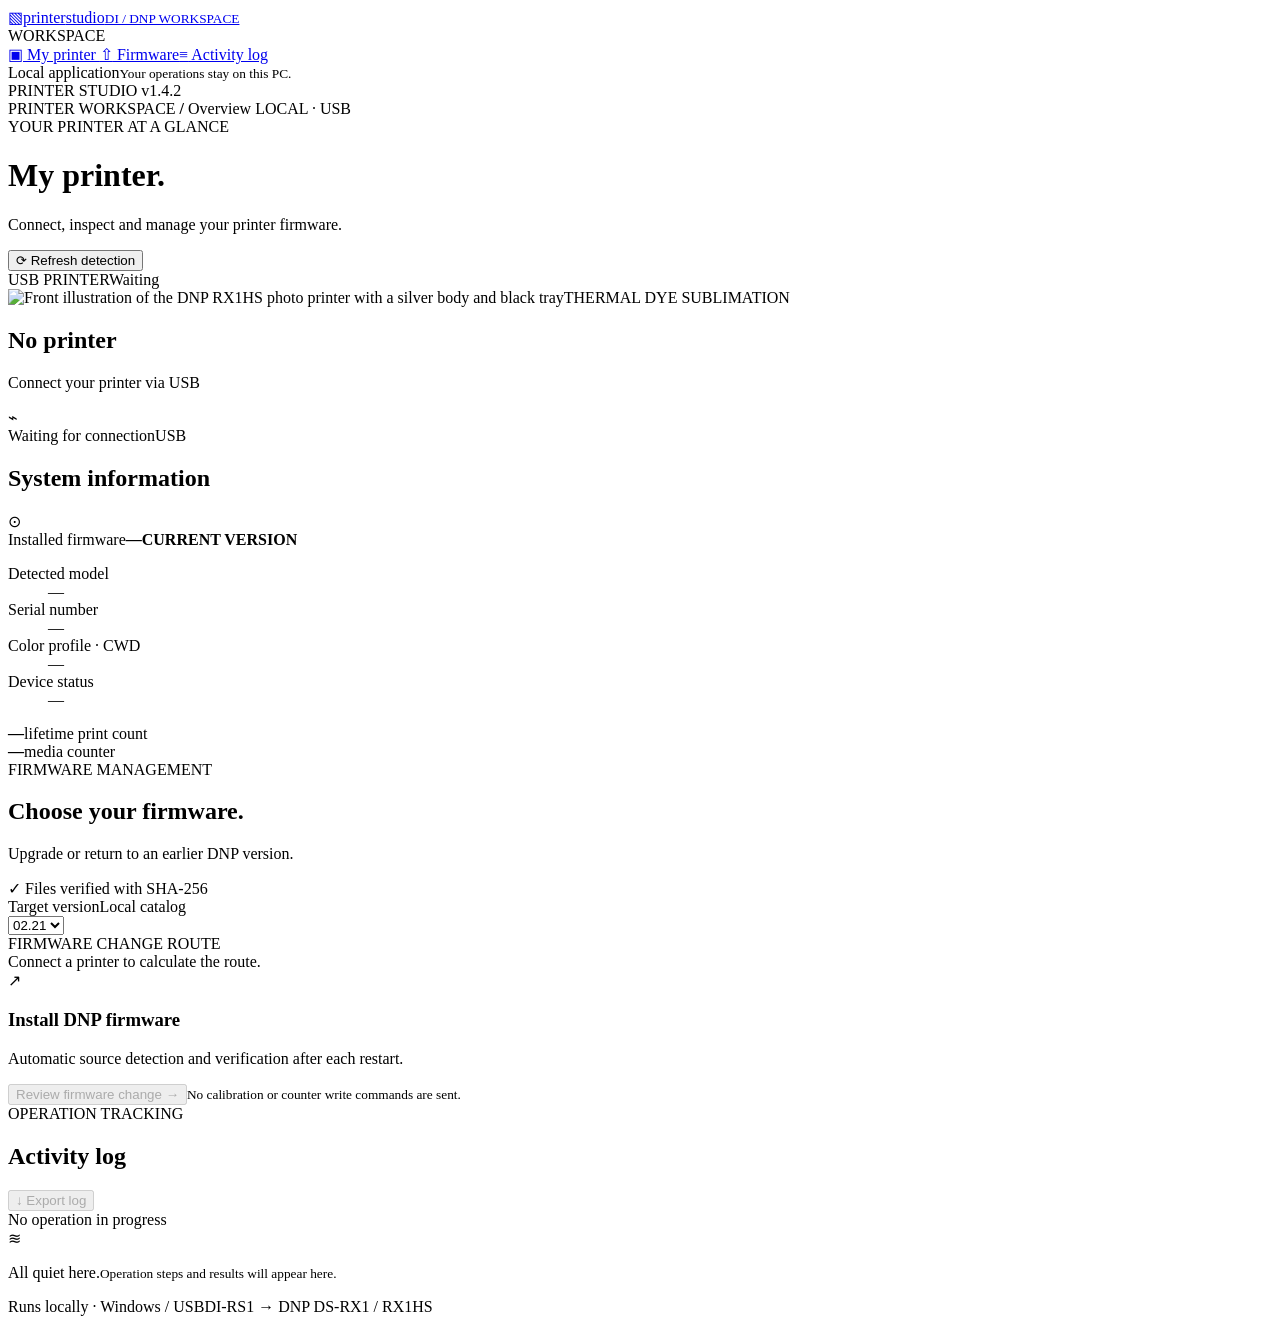
==== web/index.html @ 6d5b575f "Maximize the loaded workspace while retaining Windows controls" ====
<!doctype html>
<html lang="en">
<head><meta charset="utf-8"><meta name="viewport" content="width=device-width,initial-scale=1"><title>Printer Studio · DI / DNP</title><link rel="icon" type="image/x-icon" href="/assets/printer.ico"><link rel="stylesheet" href="/styles/studio.css"><link rel="stylesheet" href="/styles/desktop.css"><script type="module" src="/scripts/app.js"></script></head>
<body>
<div class="shell">
  <aside class="sidebar"><a class="brand" href="/" aria-label="Printer Studio"><span class="brand-icon">▧</span><span>printer<span class="brand-light">studio</span><small>DI / DNP WORKSPACE</small></span></a>
    <div class="nav-label">WORKSPACE</div><a class="nav-item selected" href="#overview"><span>▣</span> My printer <i></i></a><a class="nav-item" href="#firmwares"><span>⇧</span> Firmware</a><a class="nav-item" href="#activity"><span>≡</span> Activity log</a>
    <div class="sidebar-bottom"><span class="local-dot"></span> Local application<small>Your operations stay on this PC.</small><div>PRINTER STUDIO <span id="app-version">v1.4.2</span></div></div>
  </aside>
  <main id="overview"><header><span>PRINTER WORKSPACE <b>/</b> Overview</span><span class="local-pill"><i></i> LOCAL · USB</span></header>
    <div id="demo-banner" class="demo-banner" hidden>DEMO MODE — Simulated printer. No USB commands are sent.</div>
    <div class="page-heading"><div><div class="eyebrow">YOUR PRINTER AT A GLANCE</div><h1>My printer<span>.</span></h1><p>Connect, inspect and manage your printer firmware.</p></div><button id="scan" class="button secondary"><span>⟳</span> Refresh detection</button></div>
    <div id="notice" role="status" class="notice" hidden></div>
    <section class="overview-grid">
      <article class="card printer-card"><div class="card-top"><span class="eyebrow">USB PRINTER</span><span id="connection" class="badge">Waiting</span></div>
        <div class="printer-visual"><div class="visual-orbit"></div><img src="/assets/printer-front.svg" alt="Front illustration of the DNP RX1HS photo printer with a silver body and black tray" width="400" height="300"><span class="visual-caption">THERMAL DYE SUBLIMATION</span></div>
        <div class="printer-title"><div><h2 id="model">No printer</h2><p id="serial">Connect your printer via USB</p></div><span class="usb-icon">⌁</span></div>
        <div class="device-footer"><span><i id="device-dot"></i> <span id="device-status">Waiting for connection</span></span><span id="device-kind">USB</span></div>
      </article>
      <article class="card details-card"><div class="card-top"><h2>System information</h2><span class="small-icon">⊙</span></div><div class="firmware-current"><span class="muted">Installed firmware</span><strong id="firmware">—<span>CURRENT VERSION</span></strong></div><dl><div><dt>Detected model</dt><dd id="detail-model">—</dd></div><div><dt>Serial number</dt><dd id="detail-serial">—</dd></div><div><dt>Color profile · CWD</dt><dd id="cwd">—</dd></div><div><dt>Device status</dt><dd id="raw-status">—</dd></div></dl><div class="metrics"><div><strong id="counter">—</strong><span>lifetime print count</span></div><div><strong id="media">—</strong><span>media counter</span></div></div></article>
    </section>
    <section id="firmwares" class="card update-card"><div class="section-heading"><div><span class="eyebrow">FIRMWARE MANAGEMENT</span><h2>Choose your firmware.</h2><p>Upgrade or return to an earlier DNP version.</p></div><span class="subtle-badge">✓ Files verified with SHA-256</span></div>
      <div class="update-layout"><div><div class="field-heading"><label for="target">Target version</label><span>Local catalog</span></div><div id="version-options" class="version-options"></div><select id="target" class="sr-only" aria-label="Target version"><option>02.04</option><option>02.07</option><option>02.10</option><option selected>02.21</option></select><div class="route-label">FIRMWARE CHANGE ROUTE</div><div id="route" class="route">Connect a printer to calculate the route.</div></div>
        <div class="update-summary"><span class="summary-icon">↗</span><h3 id="update-title">Install DNP firmware</h3><p id="update-description">Automatic source detection and verification after each restart.</p><button id="update" class="button primary" disabled>Review firmware change <span>→</span></button><small>No calibration or counter write commands are sent.</small></div></div>
    </section>
    <section id="activity" class="card activity-card"><div class="card-top"><div><span class="eyebrow">OPERATION TRACKING</span><h2>Activity log</h2></div><button id="export" class="text-button" disabled>↓ Export log</button></div><div id="job-status" class="job-status">No operation in progress</div><div id="steps-progress" class="steps-progress"></div><div id="events" class="events" aria-live="polite"><div class="empty-log"><span>≋</span><p>All quiet here.<small>Operation steps and results will appear here.</small></p></div></div></section>
    <footer><span><i class="local-dot"></i> Runs locally · Windows / USB</span><span>DI-RS1 → DNP DS-RX1 / RX1HS</span></footer>
  </main>
</div>
<dialog id="confirm"><form method="dialog"><span class="eyebrow">CONFIRM FIRMWARE CHANGE</span><h2>Change printer firmware</h2><p id="confirm-info"></p><div class="confirm-note">Keep the printer powered on and connected via USB throughout the operation. Close other printer utilities. Keep this application open.</div><label class="check"><input id="ack" type="checkbox"> I have checked the printer and want to start this firmware change.</label><div class="dialog-actions"><button class="button secondary" value="cancel">Cancel</button><button id="confirm-start" type="button" class="button primary" disabled>Start firmware change</button></div></form></dialog>
</body></html>
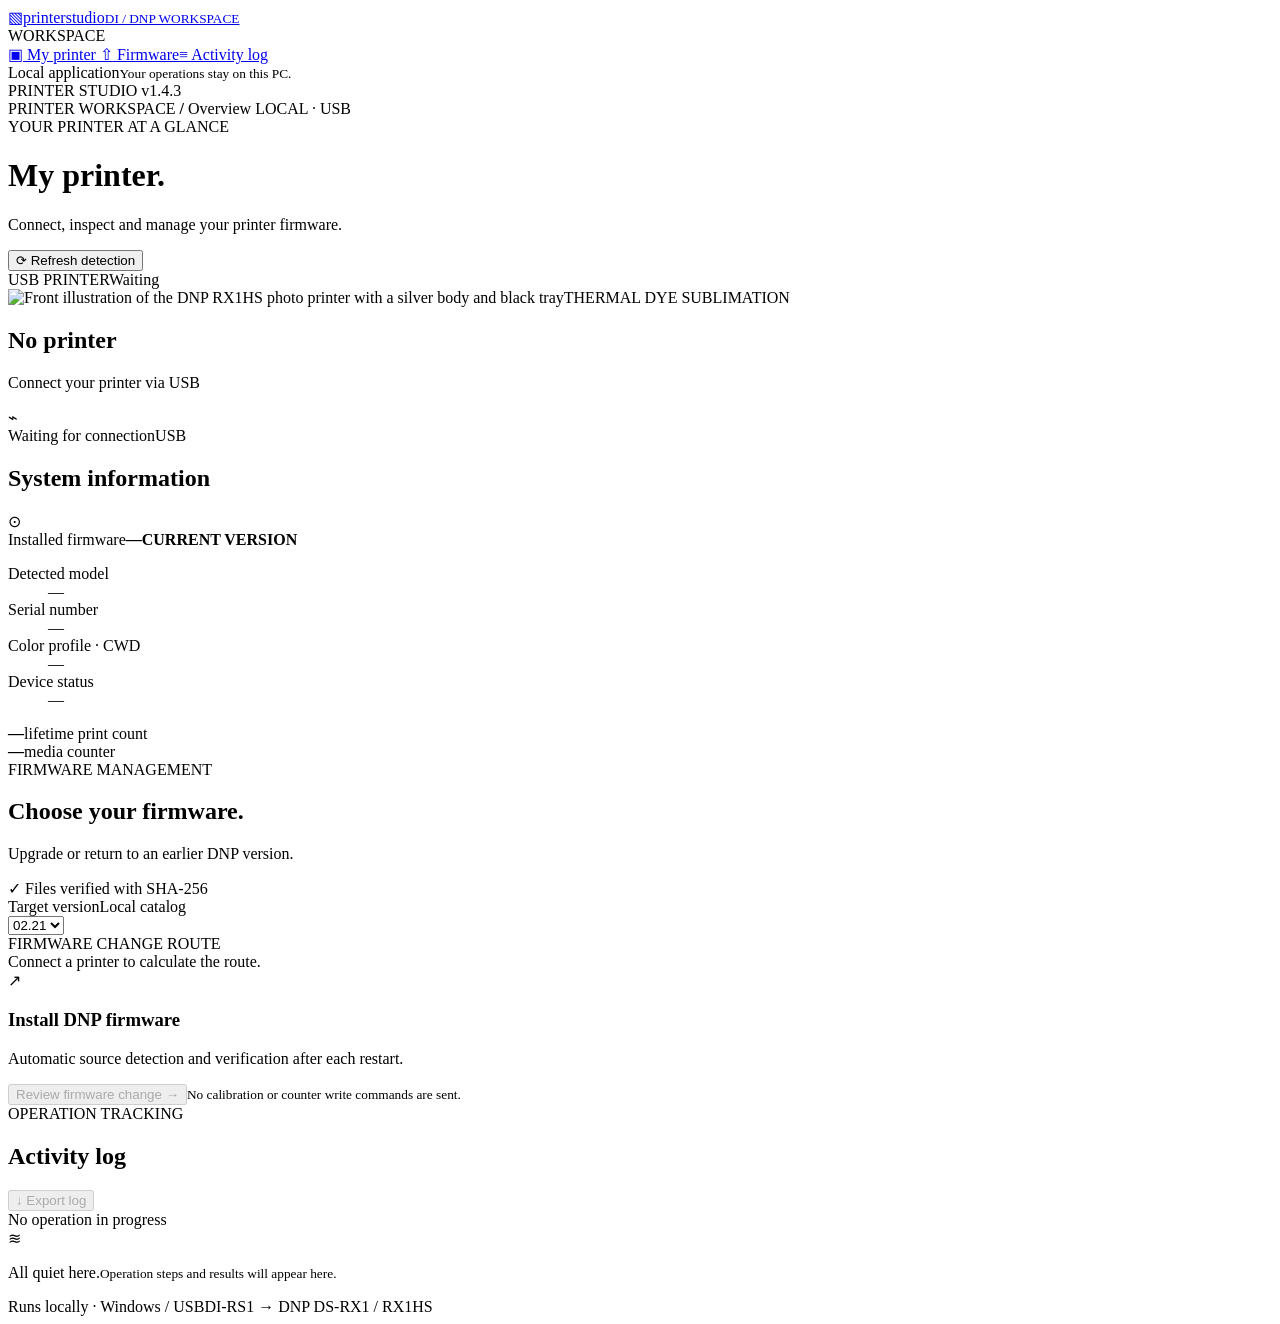
==== commit af9c43c4: "Isolate the Windows installer helper from the frozen runtime" ====
--- a/web/index.html
+++ b/web/index.html
@@ -5,7 +5,7 @@
 <div class="shell">
   <aside class="sidebar"><a class="brand" href="/" aria-label="Printer Studio"><span class="brand-icon">▧</span><span>printer<span class="brand-light">studio</span><small>DI / DNP WORKSPACE</small></span></a>
     <div class="nav-label">WORKSPACE</div><a class="nav-item selected" href="#overview"><span>▣</span> My printer <i></i></a><a class="nav-item" href="#firmwares"><span>⇧</span> Firmware</a><a class="nav-item" href="#activity"><span>≡</span> Activity log</a>
-    <div class="sidebar-bottom"><span class="local-dot"></span> Local application<small>Your operations stay on this PC.</small><div>PRINTER STUDIO <span id="app-version">v1.4.2</span></div></div>
+    <div class="sidebar-bottom"><span class="local-dot"></span> Local application<small>Your operations stay on this PC.</small><div>PRINTER STUDIO <span id="app-version">v1.4.3</span></div></div>
   </aside>
   <main id="overview"><header><span>PRINTER WORKSPACE <b>/</b> Overview</span><span class="local-pill"><i></i> LOCAL · USB</span></header>
     <div id="demo-banner" class="demo-banner" hidden>DEMO MODE — Simulated printer. No USB commands are sent.</div>
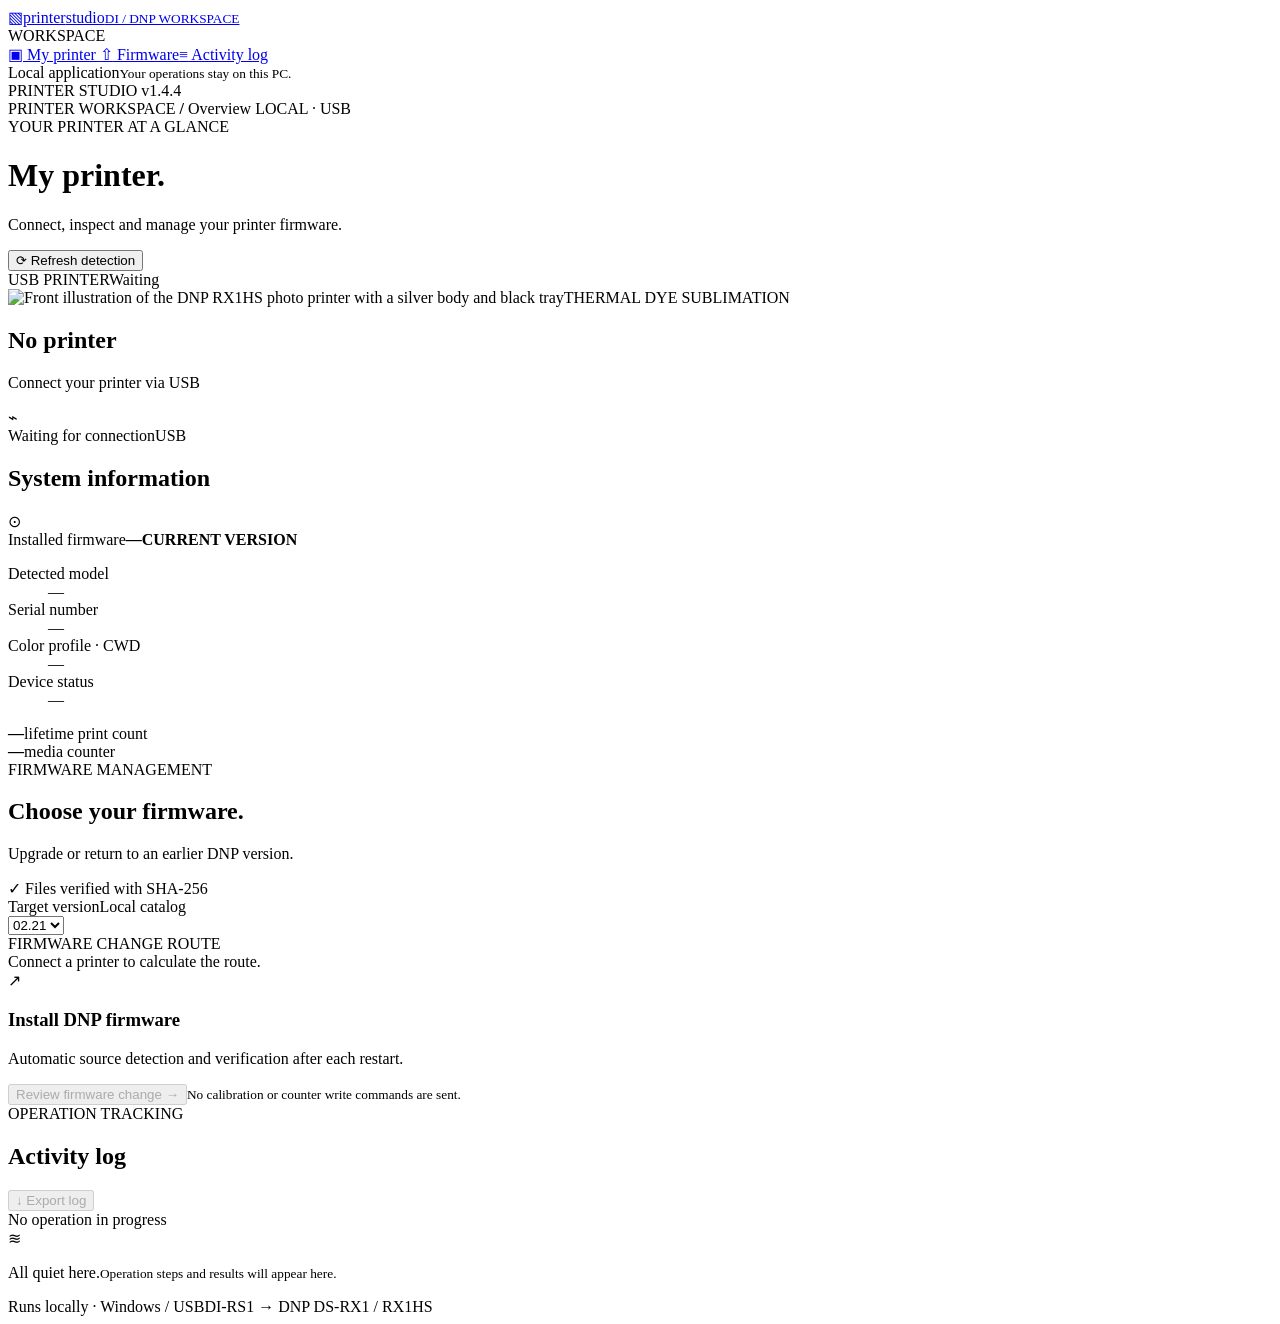
==== commit ae757815: "Cover helper launch and environment restoration for app updates" ====
--- a/web/index.html
+++ b/web/index.html
@@ -5,7 +5,7 @@
 <div class="shell">
   <aside class="sidebar"><a class="brand" href="/" aria-label="Printer Studio"><span class="brand-icon">▧</span><span>printer<span class="brand-light">studio</span><small>DI / DNP WORKSPACE</small></span></a>
     <div class="nav-label">WORKSPACE</div><a class="nav-item selected" href="#overview"><span>▣</span> My printer <i></i></a><a class="nav-item" href="#firmwares"><span>⇧</span> Firmware</a><a class="nav-item" href="#activity"><span>≡</span> Activity log</a>
-    <div class="sidebar-bottom"><span class="local-dot"></span> Local application<small>Your operations stay on this PC.</small><div>PRINTER STUDIO <span id="app-version">v1.4.3</span></div></div>
+    <div class="sidebar-bottom"><span class="local-dot"></span> Local application<small>Your operations stay on this PC.</small><div>PRINTER STUDIO <span id="app-version">v1.4.4</span></div></div>
   </aside>
   <main id="overview"><header><span>PRINTER WORKSPACE <b>/</b> Overview</span><span class="local-pill"><i></i> LOCAL · USB</span></header>
     <div id="demo-banner" class="demo-banner" hidden>DEMO MODE — Simulated printer. No USB commands are sent.</div>
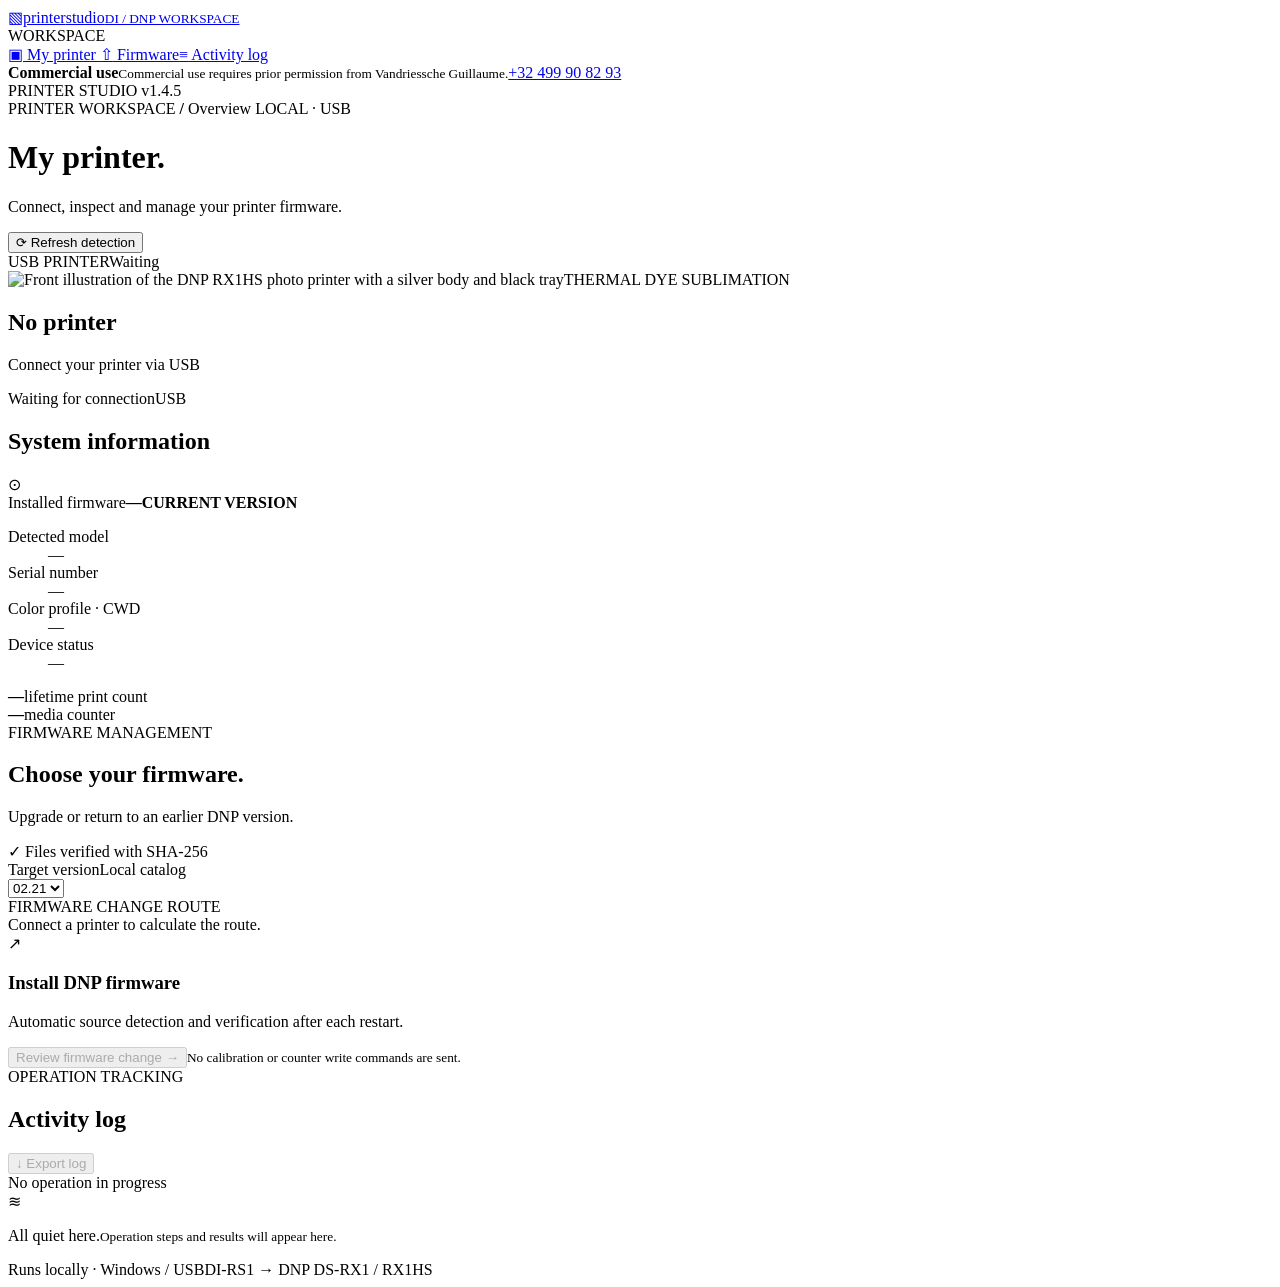
==== commit 0293086a: "Center the splash before reveal and simplify the interface" ====
--- a/web/index.html
+++ b/web/index.html
@@ -5,16 +5,16 @@
 <div class="shell">
   <aside class="sidebar"><a class="brand" href="/" aria-label="Printer Studio"><span class="brand-icon">▧</span><span>printer<span class="brand-light">studio</span><small>DI / DNP WORKSPACE</small></span></a>
     <div class="nav-label">WORKSPACE</div><a class="nav-item selected" href="#overview"><span>▣</span> My printer <i></i></a><a class="nav-item" href="#firmwares"><span>⇧</span> Firmware</a><a class="nav-item" href="#activity"><span>≡</span> Activity log</a>
-    <div class="sidebar-bottom"><span class="local-dot"></span> Local application<small>Your operations stay on this PC.</small><div>PRINTER STUDIO <span id="app-version">v1.4.4</span></div></div>
+    <div class="sidebar-bottom"><strong class="usage-title">Commercial use</strong><small>Commercial use requires prior permission from Vandriessche Guillaume.</small><a class="usage-contact" href="tel:+32499908293">+32 499 90 82 93</a><div>PRINTER STUDIO <span id="app-version">v1.4.5</span></div></div>
   </aside>
   <main id="overview"><header><span>PRINTER WORKSPACE <b>/</b> Overview</span><span class="local-pill"><i></i> LOCAL · USB</span></header>
     <div id="demo-banner" class="demo-banner" hidden>DEMO MODE — Simulated printer. No USB commands are sent.</div>
-    <div class="page-heading"><div><div class="eyebrow">YOUR PRINTER AT A GLANCE</div><h1>My printer<span>.</span></h1><p>Connect, inspect and manage your printer firmware.</p></div><button id="scan" class="button secondary"><span>⟳</span> Refresh detection</button></div>
+    <div class="page-heading"><div><h1>My printer<span>.</span></h1><p>Connect, inspect and manage your printer firmware.</p></div><button id="scan" class="button secondary"><span>⟳</span> Refresh detection</button></div>
     <div id="notice" role="status" class="notice" hidden></div>
     <section class="overview-grid">
       <article class="card printer-card"><div class="card-top"><span class="eyebrow">USB PRINTER</span><span id="connection" class="badge">Waiting</span></div>
         <div class="printer-visual"><div class="visual-orbit"></div><img src="/assets/printer-front.svg" alt="Front illustration of the DNP RX1HS photo printer with a silver body and black tray" width="400" height="300"><span class="visual-caption">THERMAL DYE SUBLIMATION</span></div>
-        <div class="printer-title"><div><h2 id="model">No printer</h2><p id="serial">Connect your printer via USB</p></div><span class="usb-icon">⌁</span></div>
+        <div class="printer-title"><div><h2 id="model">No printer</h2><p id="serial">Connect your printer via USB</p></div></div>
         <div class="device-footer"><span><i id="device-dot"></i> <span id="device-status">Waiting for connection</span></span><span id="device-kind">USB</span></div>
       </article>
       <article class="card details-card"><div class="card-top"><h2>System information</h2><span class="small-icon">⊙</span></div><div class="firmware-current"><span class="muted">Installed firmware</span><strong id="firmware">—<span>CURRENT VERSION</span></strong></div><dl><div><dt>Detected model</dt><dd id="detail-model">—</dd></div><div><dt>Serial number</dt><dd id="detail-serial">—</dd></div><div><dt>Color profile · CWD</dt><dd id="cwd">—</dd></div><div><dt>Device status</dt><dd id="raw-status">—</dd></div></dl><div class="metrics"><div><strong id="counter">—</strong><span>lifetime print count</span></div><div><strong id="media">—</strong><span>media counter</span></div></div></article>
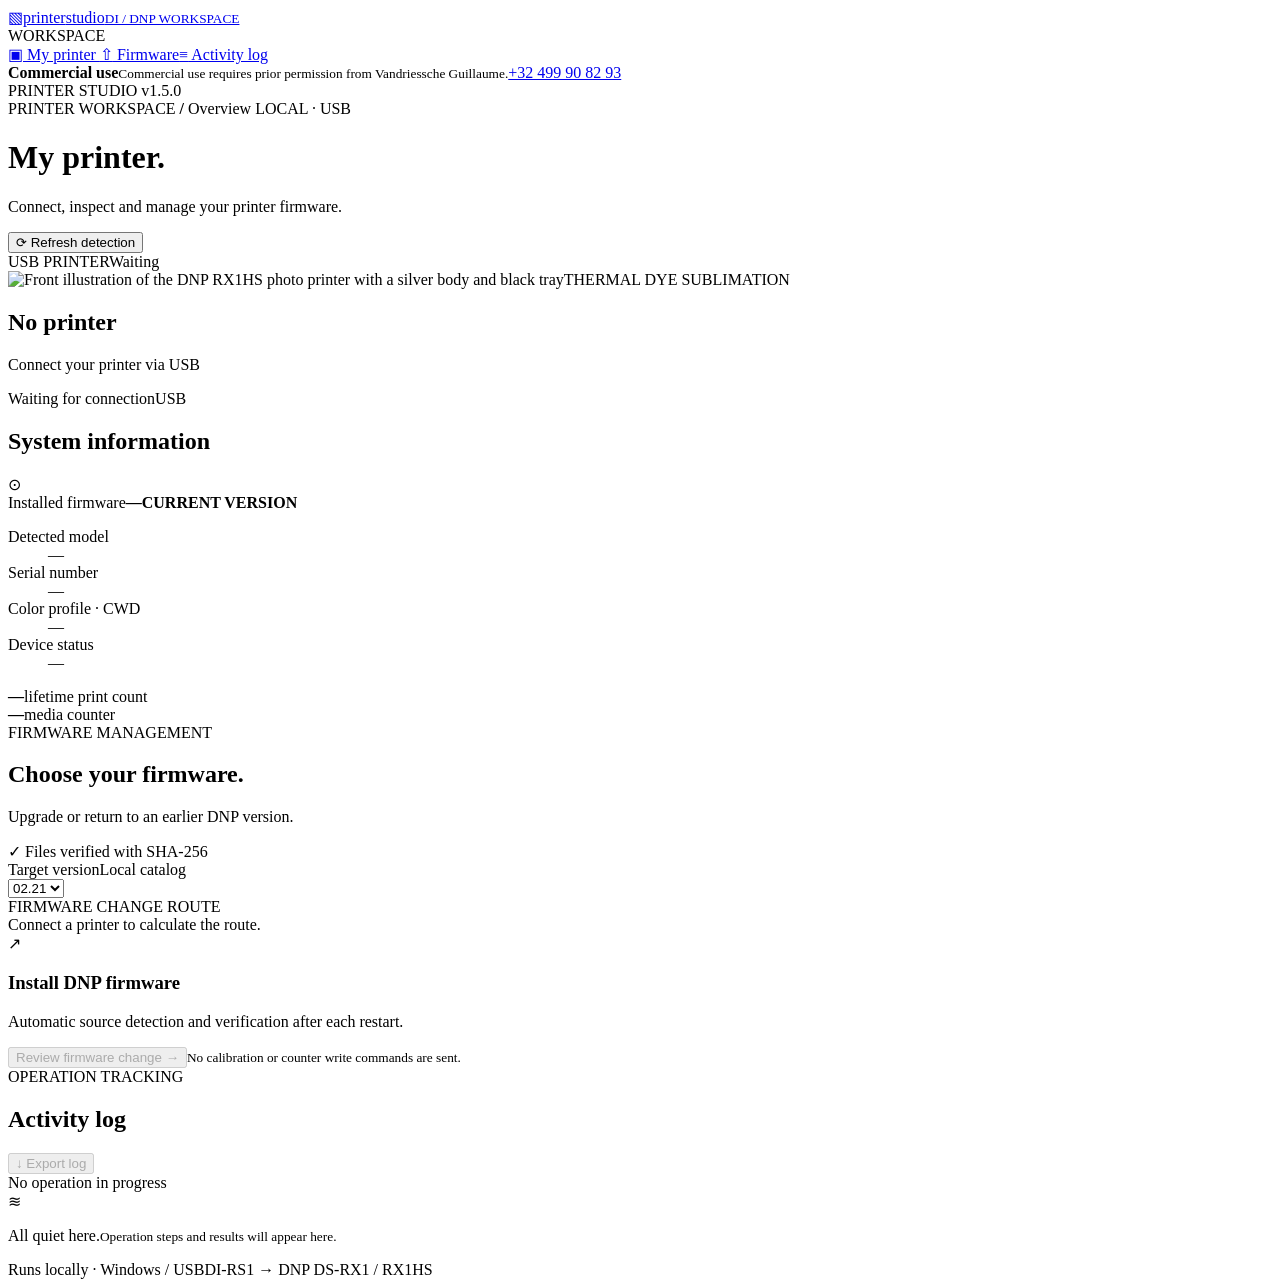
==== commit 6a215623: "Organize components and verify complete DI conversion distributions" ====
--- a/web/index.html
+++ b/web/index.html
@@ -5,7 +5,7 @@
 <div class="shell">
   <aside class="sidebar"><a class="brand" href="/" aria-label="Printer Studio"><span class="brand-icon">▧</span><span>printer<span class="brand-light">studio</span><small>DI / DNP WORKSPACE</small></span></a>
     <div class="nav-label">WORKSPACE</div><a class="nav-item selected" href="#overview"><span>▣</span> My printer <i></i></a><a class="nav-item" href="#firmwares"><span>⇧</span> Firmware</a><a class="nav-item" href="#activity"><span>≡</span> Activity log</a>
-    <div class="sidebar-bottom"><strong class="usage-title">Commercial use</strong><small>Commercial use requires prior permission from Vandriessche Guillaume.</small><a class="usage-contact" href="tel:+32499908293">+32 499 90 82 93</a><div>PRINTER STUDIO <span id="app-version">v1.4.5</span></div></div>
+    <div class="sidebar-bottom"><strong class="usage-title">Commercial use</strong><small>Commercial use requires prior permission from Vandriessche Guillaume.</small><a class="usage-contact" href="tel:+32499908293">+32 499 90 82 93</a><div>PRINTER STUDIO <span id="app-version">v1.5.0</span></div></div>
   </aside>
   <main id="overview"><header><span>PRINTER WORKSPACE <b>/</b> Overview</span><span class="local-pill"><i></i> LOCAL · USB</span></header>
     <div id="demo-banner" class="demo-banner" hidden>DEMO MODE — Simulated printer. No USB commands are sent.</div>
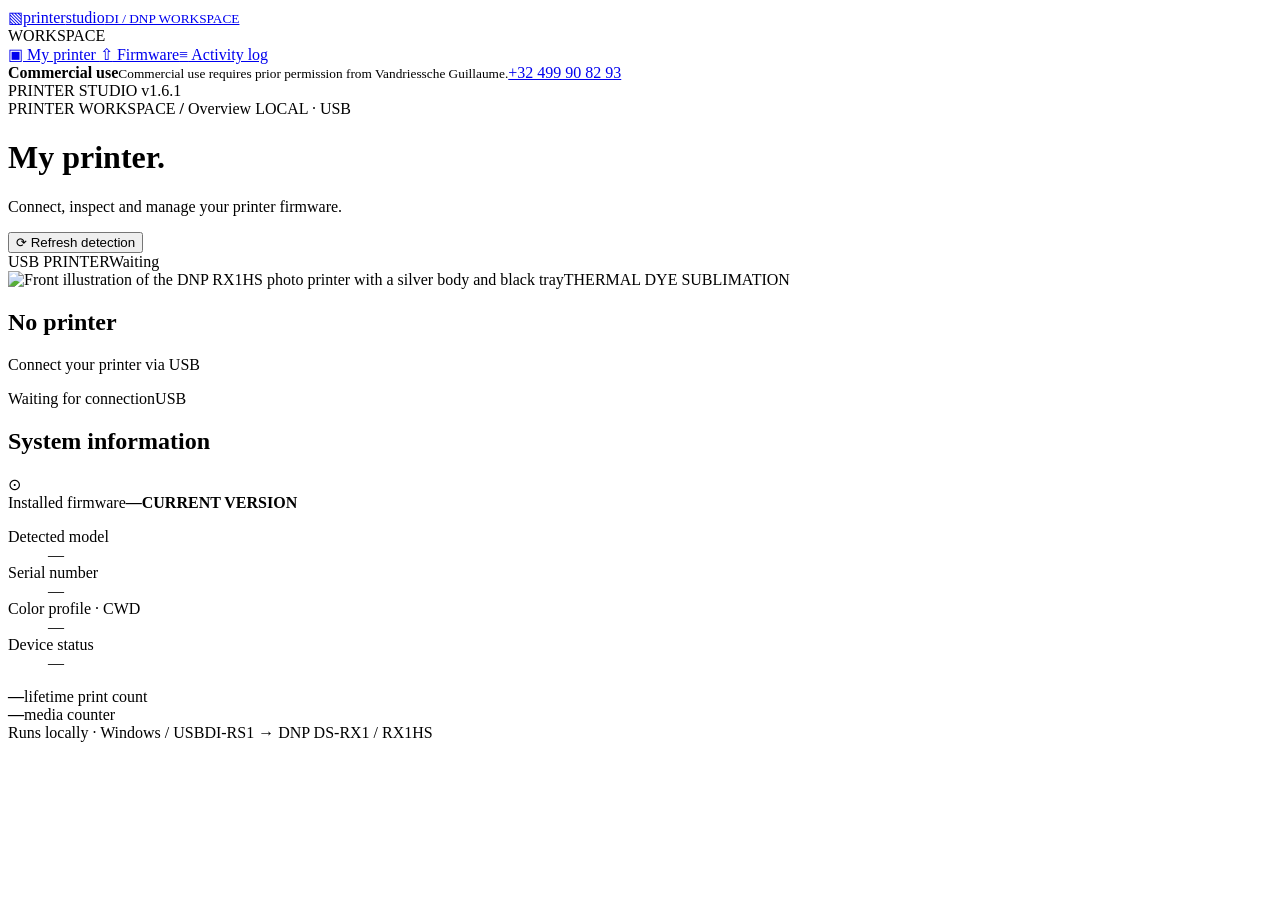
==== commit ce8d4f33: "Release 1.8.0 with full-height workspace tabs and illustrated firmware editions" ====
--- a/web/index.html
+++ b/web/index.html
@@ -1,17 +1,17 @@
 <!doctype html>
 <html lang="en">
-<head><meta charset="utf-8"><meta name="viewport" content="width=device-width,initial-scale=1"><title>Printer Studio · DI / DNP</title><link rel="icon" type="image/x-icon" href="/assets/printer.ico"><link rel="stylesheet" href="/styles/studio.css"><link rel="stylesheet" href="/styles/desktop.css"><script type="module" src="/scripts/app.js"></script></head>
+<head><meta charset="utf-8"><meta name="viewport" content="width=device-width,initial-scale=1"><title>Printer Studio · DI / DNP</title><link rel="icon" type="image/x-icon" href="/assets/printer.ico"><link rel="stylesheet" href="/styles/studio.css"><link rel="stylesheet" href="/styles/desktop.css"><link rel="stylesheet" href="/styles/firmware-catalog.css"><link rel="stylesheet" href="/styles/workspace.css"><script type="module" src="/scripts/app.js"></script></head>
 <body>
 <div class="shell">
   <aside class="sidebar"><a class="brand" href="/" aria-label="Printer Studio"><span class="brand-icon">▧</span><span>printer<span class="brand-light">studio</span><small>DI / DNP WORKSPACE</small></span></a>
     <div class="nav-label">WORKSPACE</div><a class="nav-item selected" href="#overview"><span>▣</span> My printer <i></i></a><a class="nav-item" href="#firmwares"><span>⇧</span> Firmware</a><a class="nav-item" href="#activity"><span>≡</span> Activity log</a>
-    <div class="sidebar-bottom"><strong class="usage-title">Commercial use</strong><small>Commercial use requires prior permission from Vandriessche Guillaume.</small><a class="usage-contact" href="tel:+32499908293">+32 499 90 82 93</a><div>PRINTER STUDIO <span id="app-version">v1.5.0</span></div></div>
+    <div class="sidebar-bottom"><strong class="usage-title">Commercial use</strong><small>Commercial use requires prior permission from Vandriessche Guillaume.</small><a class="usage-contact" href="tel:+32499908293">+32 499 90 82 93</a><div>PRINTER STUDIO <span id="app-version">v1.6.1</span></div></div>
   </aside>
-  <main id="overview"><header><span>PRINTER WORKSPACE <b>/</b> Overview</span><span class="local-pill"><i></i> LOCAL · USB</span></header>
+  <main><header><span>PRINTER WORKSPACE <b>/</b> <span id="page-label">Overview</span></span><span class="local-pill"><i></i> LOCAL · USB</span></header>
     <div id="demo-banner" class="demo-banner" hidden>DEMO MODE — Simulated printer. No USB commands are sent.</div>
-    <div class="page-heading"><div><h1>My printer<span>.</span></h1><p>Connect, inspect and manage your printer firmware.</p></div><button id="scan" class="button secondary"><span>⟳</span> Refresh detection</button></div>
+    <div class="page-heading"><div><h1 id="page-title">My printer<span>.</span></h1><p id="page-description">Connect, inspect and manage your printer firmware.</p></div><button id="scan" class="button secondary"><span>⟳</span> Refresh detection</button></div>
     <div id="notice" role="status" class="notice" hidden></div>
-    <section class="overview-grid">
+    <section id="overview" class="overview-grid workspace-panel" aria-label="My printer">
       <article class="card printer-card"><div class="card-top"><span class="eyebrow">USB PRINTER</span><span id="connection" class="badge">Waiting</span></div>
         <div class="printer-visual"><div class="visual-orbit"></div><img src="/assets/printer-front.svg" alt="Front illustration of the DNP RX1HS photo printer with a silver body and black tray" width="400" height="300"><span class="visual-caption">THERMAL DYE SUBLIMATION</span></div>
         <div class="printer-title"><div><h2 id="model">No printer</h2><p id="serial">Connect your printer via USB</p></div></div>
@@ -19,11 +19,11 @@
       </article>
       <article class="card details-card"><div class="card-top"><h2>System information</h2><span class="small-icon">⊙</span></div><div class="firmware-current"><span class="muted">Installed firmware</span><strong id="firmware">—<span>CURRENT VERSION</span></strong></div><dl><div><dt>Detected model</dt><dd id="detail-model">—</dd></div><div><dt>Serial number</dt><dd id="detail-serial">—</dd></div><div><dt>Color profile · CWD</dt><dd id="cwd">—</dd></div><div><dt>Device status</dt><dd id="raw-status">—</dd></div></dl><div class="metrics"><div><strong id="counter">—</strong><span>lifetime print count</span></div><div><strong id="media">—</strong><span>media counter</span></div></div></article>
     </section>
-    <section id="firmwares" class="card update-card"><div class="section-heading"><div><span class="eyebrow">FIRMWARE MANAGEMENT</span><h2>Choose your firmware.</h2><p>Upgrade or return to an earlier DNP version.</p></div><span class="subtle-badge">✓ Files verified with SHA-256</span></div>
-      <div class="update-layout"><div><div class="field-heading"><label for="target">Target version</label><span>Local catalog</span></div><div id="version-options" class="version-options"></div><select id="target" class="sr-only" aria-label="Target version"><option>02.04</option><option>02.07</option><option>02.10</option><option selected>02.21</option></select><div class="route-label">FIRMWARE CHANGE ROUTE</div><div id="route" class="route">Connect a printer to calculate the route.</div></div>
+    <section id="firmwares" class="card update-card workspace-panel" hidden aria-label="Firmware"><div class="section-heading"><div><span class="eyebrow">FIRMWARE MANAGEMENT</span><h2>Choose your firmware.</h2><p>Choose a firmware and see which media brands it supports.</p></div><span class="subtle-badge">✓ Files verified with SHA-256</span></div>
+      <div class="update-layout"><div><div class="field-heading"><label for="target">Target version</label><span>Local catalog</span></div><div id="version-options" class="version-options"></div><select id="target" class="sr-only" aria-label="Target version"><option>02.04</option><option>02.07</option><option>02.10</option><option selected>02.21</option><option value="DI-RS1 01.02">DI-RS1 1.02</option><option value="VG-02.21">VG-RX1HS 2.21</option></select><div class="route-label">FIRMWARE CHANGE ROUTE</div><div id="route" class="route">Connect a printer to calculate the route.</div></div>
         <div class="update-summary"><span class="summary-icon">↗</span><h3 id="update-title">Install DNP firmware</h3><p id="update-description">Automatic source detection and verification after each restart.</p><button id="update" class="button primary" disabled>Review firmware change <span>→</span></button><small>No calibration or counter write commands are sent.</small></div></div>
     </section>
-    <section id="activity" class="card activity-card"><div class="card-top"><div><span class="eyebrow">OPERATION TRACKING</span><h2>Activity log</h2></div><button id="export" class="text-button" disabled>↓ Export log</button></div><div id="job-status" class="job-status">No operation in progress</div><div id="steps-progress" class="steps-progress"></div><div id="events" class="events" aria-live="polite"><div class="empty-log"><span>≋</span><p>All quiet here.<small>Operation steps and results will appear here.</small></p></div></div></section>
+    <section id="activity" class="card activity-card workspace-panel" hidden aria-label="Activity log"><div class="card-top"><div><span class="eyebrow">OPERATION TRACKING</span><h2>Activity log</h2></div><button id="export" class="text-button" disabled>↓ Export log</button></div><div id="job-status" class="job-status">No operation in progress</div><div id="steps-progress" class="steps-progress"></div><div id="events" class="events" aria-live="polite"><div class="empty-log"><span>≋</span><p>All quiet here.<small>Operation steps and results will appear here.</small></p></div></div></section>
     <footer><span><i class="local-dot"></i> Runs locally · Windows / USB</span><span>DI-RS1 → DNP DS-RX1 / RX1HS</span></footer>
   </main>
 </div>
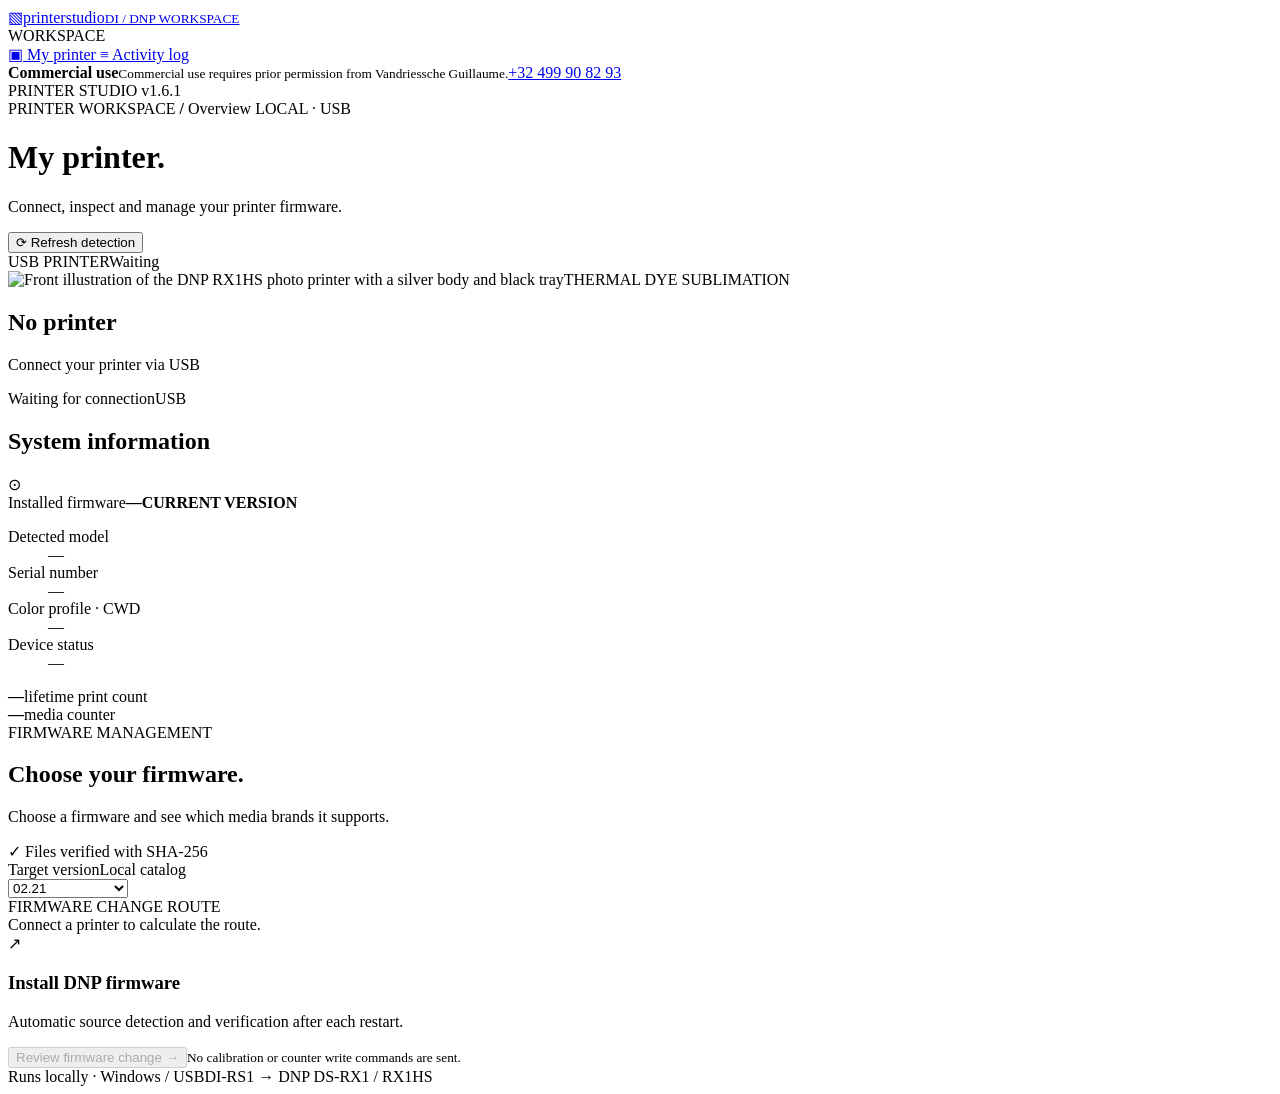
==== commit 5100452f: "Keep printer and firmware on one dashboard with a separate log page" ====
--- a/web/index.html
+++ b/web/index.html
@@ -1,17 +1,17 @@
 <!doctype html>
 <html lang="en">
-<head><meta charset="utf-8"><meta name="viewport" content="width=device-width,initial-scale=1"><title>Printer Studio · DI / DNP</title><link rel="icon" type="image/x-icon" href="/assets/printer.ico"><link rel="stylesheet" href="/styles/studio.css"><link rel="stylesheet" href="/styles/desktop.css"><link rel="stylesheet" href="/styles/firmware-catalog.css"><link rel="stylesheet" href="/styles/workspace.css"><script type="module" src="/scripts/app.js"></script></head>
+<head><meta charset="utf-8"><meta name="viewport" content="width=device-width,initial-scale=1"><title>Printer Studio · DI / DNP</title><link rel="icon" type="image/x-icon" href="/assets/printer.ico"><link rel="stylesheet" href="/styles/studio.css"><link rel="stylesheet" href="/styles/desktop.css"><link rel="stylesheet" href="/styles/firmware-catalog.css"><link rel="stylesheet" href="/styles/workspace.css"><link rel="stylesheet" href="/styles/dashboard.css"><script type="module" src="/scripts/app.js"></script></head>
 <body>
 <div class="shell">
   <aside class="sidebar"><a class="brand" href="/" aria-label="Printer Studio"><span class="brand-icon">▧</span><span>printer<span class="brand-light">studio</span><small>DI / DNP WORKSPACE</small></span></a>
-    <div class="nav-label">WORKSPACE</div><a class="nav-item selected" href="#overview"><span>▣</span> My printer <i></i></a><a class="nav-item" href="#firmwares"><span>⇧</span> Firmware</a><a class="nav-item" href="#activity"><span>≡</span> Activity log</a>
+    <div class="nav-label">WORKSPACE</div><a class="nav-item selected" href="#overview"><span>▣</span> My printer <i></i></a><a class="nav-item" href="#activity"><span>≡</span> Activity log</a>
     <div class="sidebar-bottom"><strong class="usage-title">Commercial use</strong><small>Commercial use requires prior permission from Vandriessche Guillaume.</small><a class="usage-contact" href="tel:+32499908293">+32 499 90 82 93</a><div>PRINTER STUDIO <span id="app-version">v1.6.1</span></div></div>
   </aside>
   <main><header><span>PRINTER WORKSPACE <b>/</b> <span id="page-label">Overview</span></span><span class="local-pill"><i></i> LOCAL · USB</span></header>
     <div id="demo-banner" class="demo-banner" hidden>DEMO MODE — Simulated printer. No USB commands are sent.</div>
     <div class="page-heading"><div><h1 id="page-title">My printer<span>.</span></h1><p id="page-description">Connect, inspect and manage your printer firmware.</p></div><button id="scan" class="button secondary"><span>⟳</span> Refresh detection</button></div>
     <div id="notice" role="status" class="notice" hidden></div>
-    <section id="overview" class="overview-grid workspace-panel" aria-label="My printer">
+    <div id="overview" class="workspace-panel dashboard-panel"><section class="overview-grid" aria-label="My printer">
       <article class="card printer-card"><div class="card-top"><span class="eyebrow">USB PRINTER</span><span id="connection" class="badge">Waiting</span></div>
         <div class="printer-visual"><div class="visual-orbit"></div><img src="/assets/printer-front.svg" alt="Front illustration of the DNP RX1HS photo printer with a silver body and black tray" width="400" height="300"><span class="visual-caption">THERMAL DYE SUBLIMATION</span></div>
         <div class="printer-title"><div><h2 id="model">No printer</h2><p id="serial">Connect your printer via USB</p></div></div>
@@ -19,10 +19,11 @@
       </article>
       <article class="card details-card"><div class="card-top"><h2>System information</h2><span class="small-icon">⊙</span></div><div class="firmware-current"><span class="muted">Installed firmware</span><strong id="firmware">—<span>CURRENT VERSION</span></strong></div><dl><div><dt>Detected model</dt><dd id="detail-model">—</dd></div><div><dt>Serial number</dt><dd id="detail-serial">—</dd></div><div><dt>Color profile · CWD</dt><dd id="cwd">—</dd></div><div><dt>Device status</dt><dd id="raw-status">—</dd></div></dl><div class="metrics"><div><strong id="counter">—</strong><span>lifetime print count</span></div><div><strong id="media">—</strong><span>media counter</span></div></div></article>
     </section>
-    <section id="firmwares" class="card update-card workspace-panel" hidden aria-label="Firmware"><div class="section-heading"><div><span class="eyebrow">FIRMWARE MANAGEMENT</span><h2>Choose your firmware.</h2><p>Choose a firmware and see which media brands it supports.</p></div><span class="subtle-badge">✓ Files verified with SHA-256</span></div>
+    <section id="firmwares" class="card update-card" aria-label="Firmware"><div class="section-heading"><div><span class="eyebrow">FIRMWARE MANAGEMENT</span><h2>Choose your firmware.</h2><p>Choose a firmware and see which media brands it supports.</p></div><span class="subtle-badge">✓ Files verified with SHA-256</span></div>
       <div class="update-layout"><div><div class="field-heading"><label for="target">Target version</label><span>Local catalog</span></div><div id="version-options" class="version-options"></div><select id="target" class="sr-only" aria-label="Target version"><option>02.04</option><option>02.07</option><option>02.10</option><option selected>02.21</option><option value="DI-RS1 01.02">DI-RS1 1.02</option><option value="VG-02.21">VG-RX1HS 2.21</option></select><div class="route-label">FIRMWARE CHANGE ROUTE</div><div id="route" class="route">Connect a printer to calculate the route.</div></div>
         <div class="update-summary"><span class="summary-icon">↗</span><h3 id="update-title">Install DNP firmware</h3><p id="update-description">Automatic source detection and verification after each restart.</p><button id="update" class="button primary" disabled>Review firmware change <span>→</span></button><small>No calibration or counter write commands are sent.</small></div></div>
     </section>
+    </div>
     <section id="activity" class="card activity-card workspace-panel" hidden aria-label="Activity log"><div class="card-top"><div><span class="eyebrow">OPERATION TRACKING</span><h2>Activity log</h2></div><button id="export" class="text-button" disabled>↓ Export log</button></div><div id="job-status" class="job-status">No operation in progress</div><div id="steps-progress" class="steps-progress"></div><div id="events" class="events" aria-live="polite"><div class="empty-log"><span>≋</span><p>All quiet here.<small>Operation steps and results will appear here.</small></p></div></div></section>
     <footer><span><i class="local-dot"></i> Runs locally · Windows / USB</span><span>DI-RS1 → DNP DS-RX1 / RX1HS</span></footer>
   </main>
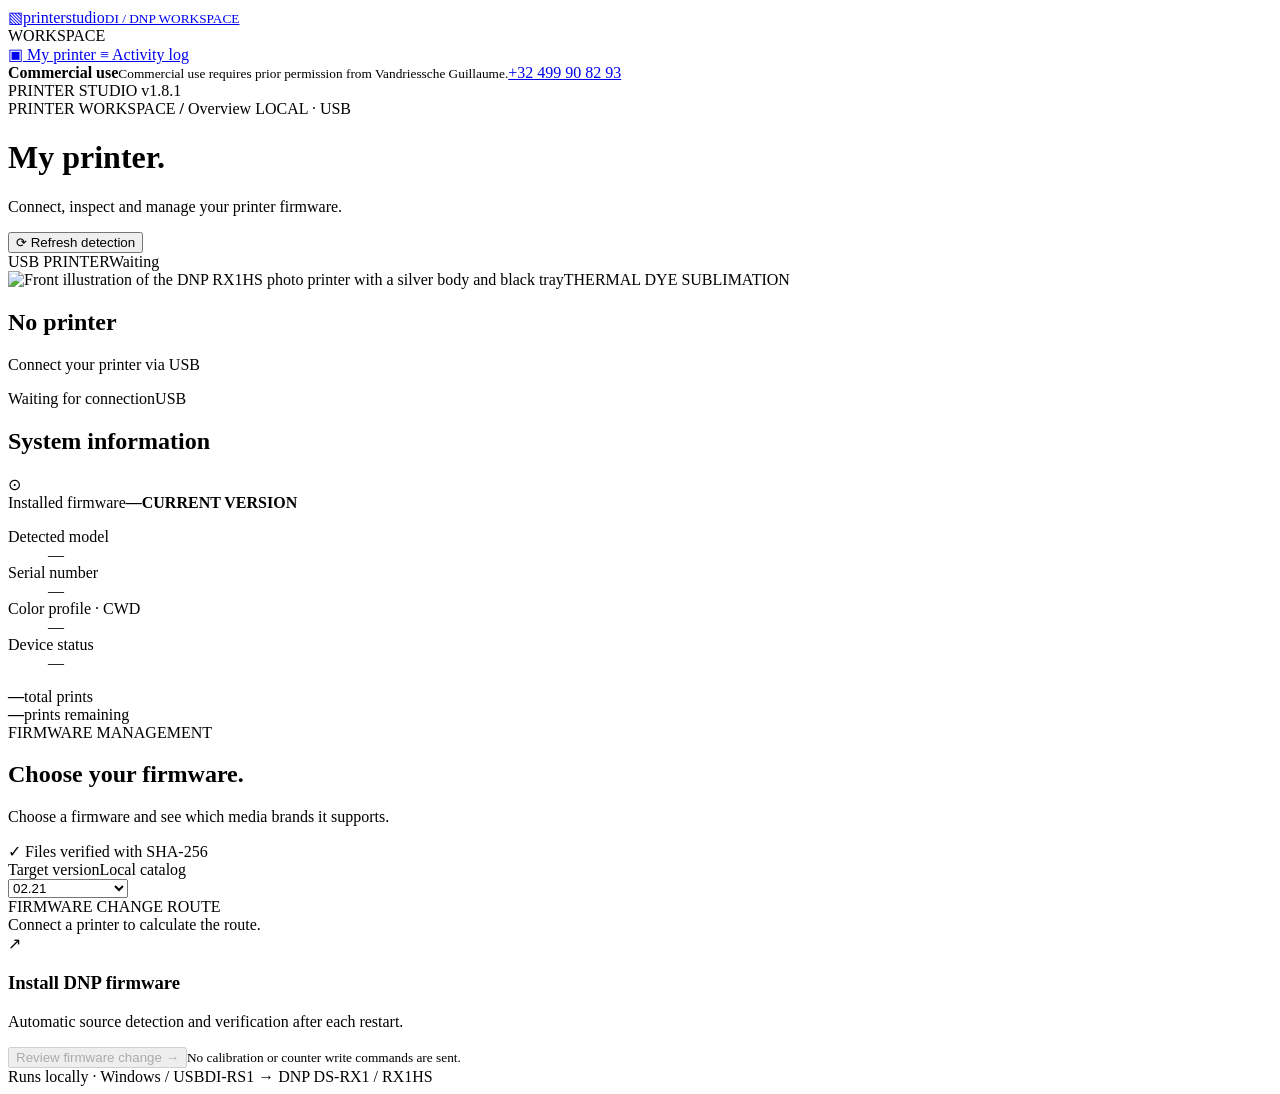
==== commit aa26ef56: "Improve dashboard readability, media artwork and responsive proportions" ====
--- a/web/index.html
+++ b/web/index.html
@@ -1,11 +1,11 @@
 <!doctype html>
 <html lang="en">
-<head><meta charset="utf-8"><meta name="viewport" content="width=device-width,initial-scale=1"><title>Printer Studio · DI / DNP</title><link rel="icon" type="image/x-icon" href="/assets/printer.ico"><link rel="stylesheet" href="/styles/studio.css"><link rel="stylesheet" href="/styles/desktop.css"><link rel="stylesheet" href="/styles/firmware-catalog.css"><link rel="stylesheet" href="/styles/workspace.css"><link rel="stylesheet" href="/styles/dashboard.css"><script type="module" src="/scripts/app.js"></script></head>
+<head><meta charset="utf-8"><meta name="viewport" content="width=device-width,initial-scale=1"><title>Printer Studio · DI / DNP</title><link rel="icon" type="image/x-icon" href="/assets/printer.ico"><link rel="stylesheet" href="/styles/studio.css"><link rel="stylesheet" href="/styles/desktop.css"><link rel="stylesheet" href="/styles/workspace.css"><link rel="stylesheet" href="/styles/dashboard.css"><script type="module" src="/scripts/app.js"></script></head>
 <body>
 <div class="shell">
   <aside class="sidebar"><a class="brand" href="/" aria-label="Printer Studio"><span class="brand-icon">▧</span><span>printer<span class="brand-light">studio</span><small>DI / DNP WORKSPACE</small></span></a>
     <div class="nav-label">WORKSPACE</div><a class="nav-item selected" href="#overview"><span>▣</span> My printer <i></i></a><a class="nav-item" href="#activity"><span>≡</span> Activity log</a>
-    <div class="sidebar-bottom"><strong class="usage-title">Commercial use</strong><small>Commercial use requires prior permission from Vandriessche Guillaume.</small><a class="usage-contact" href="tel:+32499908293">+32 499 90 82 93</a><div>PRINTER STUDIO <span id="app-version">v1.6.1</span></div></div>
+    <div class="sidebar-bottom"><strong class="usage-title">Commercial use</strong><small>Commercial use requires prior permission from Vandriessche Guillaume.</small><a class="usage-contact" href="tel:+32499908293">+32 499 90 82 93</a><div>PRINTER STUDIO <span id="app-version">v1.8.1</span></div></div>
   </aside>
   <main><header><span>PRINTER WORKSPACE <b>/</b> <span id="page-label">Overview</span></span><span class="local-pill"><i></i> LOCAL · USB</span></header>
     <div id="demo-banner" class="demo-banner" hidden>DEMO MODE — Simulated printer. No USB commands are sent.</div>
@@ -17,7 +17,7 @@
         <div class="printer-title"><div><h2 id="model">No printer</h2><p id="serial">Connect your printer via USB</p></div></div>
         <div class="device-footer"><span><i id="device-dot"></i> <span id="device-status">Waiting for connection</span></span><span id="device-kind">USB</span></div>
       </article>
-      <article class="card details-card"><div class="card-top"><h2>System information</h2><span class="small-icon">⊙</span></div><div class="firmware-current"><span class="muted">Installed firmware</span><strong id="firmware">—<span>CURRENT VERSION</span></strong></div><dl><div><dt>Detected model</dt><dd id="detail-model">—</dd></div><div><dt>Serial number</dt><dd id="detail-serial">—</dd></div><div><dt>Color profile · CWD</dt><dd id="cwd">—</dd></div><div><dt>Device status</dt><dd id="raw-status">—</dd></div></dl><div class="metrics"><div><strong id="counter">—</strong><span>lifetime print count</span></div><div><strong id="media">—</strong><span>media counter</span></div></div></article>
+      <article class="card details-card"><div class="card-top"><h2>System information</h2><span class="small-icon">⊙</span></div><div class="firmware-current"><span class="muted">Installed firmware</span><strong id="firmware">—<span>CURRENT VERSION</span></strong></div><dl><div><dt>Detected model</dt><dd id="detail-model">—</dd></div><div><dt>Serial number</dt><dd id="detail-serial">—</dd></div><div><dt>Color profile · CWD</dt><dd id="cwd">—</dd></div><div><dt>Device status</dt><dd id="raw-status">—</dd></div></dl><div class="metrics"><div><strong id="counter">—</strong><span>total prints</span></div><div><strong id="media">—</strong><span>prints remaining</span></div></div></article>
     </section>
     <section id="firmwares" class="card update-card" aria-label="Firmware"><div class="section-heading"><div><span class="eyebrow">FIRMWARE MANAGEMENT</span><h2>Choose your firmware.</h2><p>Choose a firmware and see which media brands it supports.</p></div><span class="subtle-badge">✓ Files verified with SHA-256</span></div>
       <div class="update-layout"><div><div class="field-heading"><label for="target">Target version</label><span>Local catalog</span></div><div id="version-options" class="version-options"></div><select id="target" class="sr-only" aria-label="Target version"><option>02.04</option><option>02.07</option><option>02.10</option><option selected>02.21</option><option value="DI-RS1 01.02">DI-RS1 1.02</option><option value="VG-02.21">VG-RX1HS 2.21</option></select><div class="route-label">FIRMWARE CHANGE ROUTE</div><div id="route" class="route">Connect a printer to calculate the route.</div></div>
